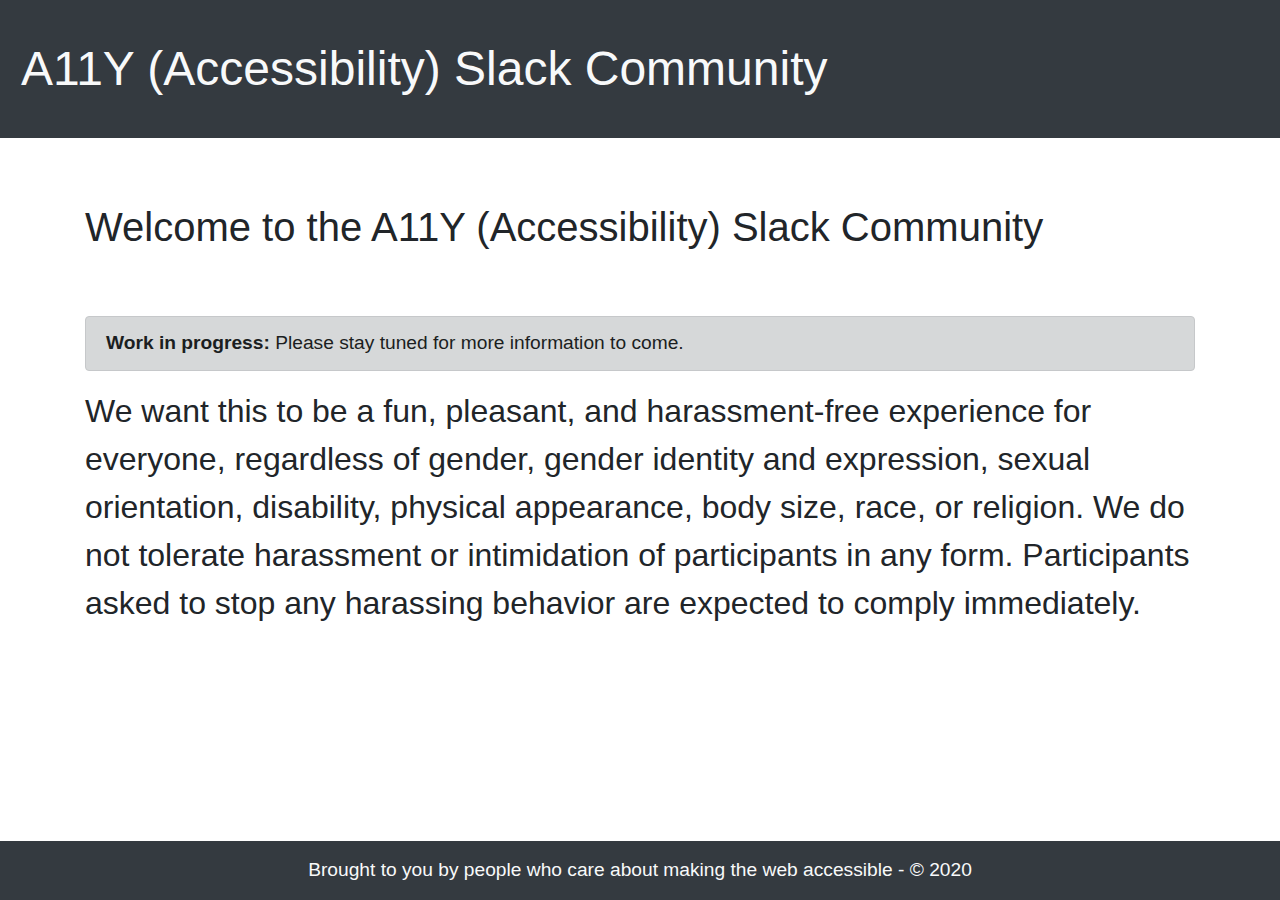
==== index.html @ 91e29935 "create landing page" ====
<!doctype html>
<html lang="en">
  <head>
	<title>A11Y (Accessibility) Slack Community | Welcome page</title>
	<!-- Required meta tags -->
	<meta charset="utf-8">
	<meta name="viewport" content="width=device-width, initial-scale=1, shrink-to-fit=no">

	<!-- Bootstrap CSS -->
	<link rel="stylesheet" href="https://stackpath.bootstrapcdn.com/bootstrap/4.3.1/css/bootstrap.min.css" integrity="sha384-ggOyR0iXCbMQv3Xipma34MD+dH/1fQ784/j6cY/iJTQUOhcWr7x9JvoRxT2MZw1T" crossorigin="anonymous">

	<!-- Custom styles -->
	<link rel="stylesheet" href="./css/style.css">
  </head>
  <body>

	<header class="navbar navbar-expand-lg navbar-dark bg-dark text-light">
		<span class="align-middle">A11Y (Accessibility) Slack Community</span>
	</header>

	<main class="container">
		<h1>Welcome to the A11Y (Accessibility) Slack Community</h1>

		<div class="alert alert-dark" role="alert">
			<p><strong>Work in progress: </strong> Please stay tuned for more information to come.</p>
		</div>

		<p>We want this to be a fun, pleasant, and harassment-free experience for everyone, regardless of gender, gender identity and expression, sexual orientation, disability, physical appearance, body size, race, or religion. We do not tolerate harassment or intimidation of participants in any form. Participants asked to stop any harassing behavior are expected to comply immediately.</p>

	</main>

	<footer class="container-fluid fixed-bottom text-center bg-dark text-light">
		<p>Brought to you by people who care about making the web accessible - &copy; 2020</p>
	</footer>
	  
	<!-- Optional JavaScript -->
	<!-- jQuery first, then Popper.js, then Bootstrap JS -->
	<script src="https://code.jquery.com/jquery-3.3.1.slim.min.js" integrity="sha384-q8i/X+965DzO0rT7abK41JStQIAqVgRVzpbzo5smXKp4YfRvH+8abtTE1Pi6jizo" crossorigin="anonymous"></script>
	<script src="https://cdnjs.cloudflare.com/ajax/libs/popper.js/1.14.7/umd/popper.min.js" integrity="sha384-UO2eT0CpHqdSJQ6hJty5KVphtPhzWj9WO1clHTMGa3JDZwrnQq4sF86dIHNDz0W1" crossorigin="anonymous"></script>
	<script src="https://stackpath.bootstrapcdn.com/bootstrap/4.3.1/js/bootstrap.min.js" integrity="sha384-JjSmVgyd0p3pXB1rRibZUAYoIIy6OrQ6VrjIEaFf/nJGzIxFDsf4x0xIM+B07jRM" crossorigin="anonymous"></script>
  </body>
</html>
---- css/style.css ----
body {
	font-size: 2em;
}

header span {
	padding: 25px 5px;
	font-size: 1.5em;
}

main {

	margin-top: 65px;

}

main h1 {
	margin-bottom: 65px;
}

footer {
	padding-top: 15px;
	padding-bottom: 15px;
}

footer p, .alert p {
	margin: 0;
	padding: 0;
	font-size: .6em;
}
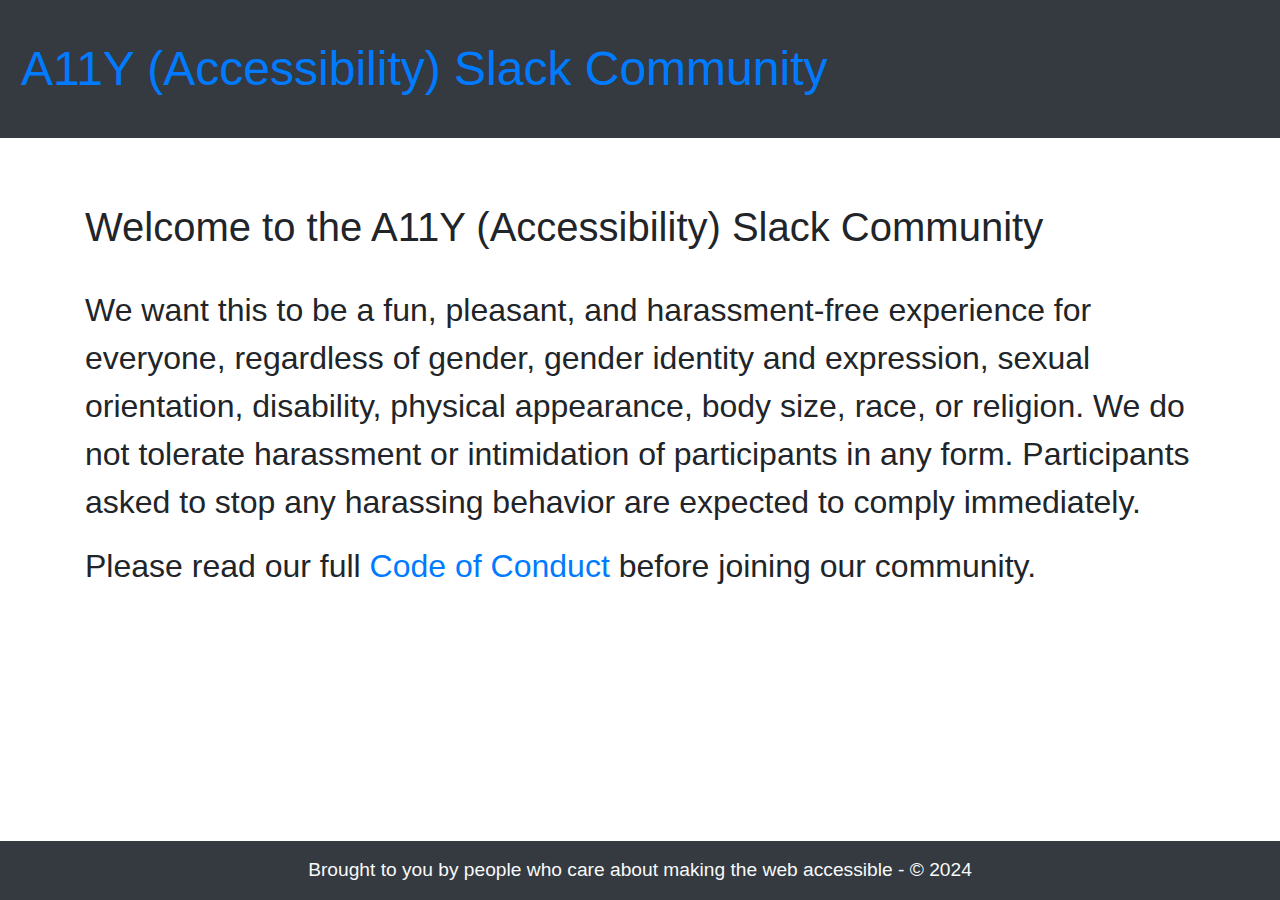
==== commit 5cf98b44: "Content updates and housekeeping" ====
--- a/index.html
+++ b/index.html
@@ -15,22 +15,20 @@
   <body>
 
 	<header class="navbar navbar-expand-lg navbar-dark bg-dark text-light">
-		<span class="align-middle">A11Y (Accessibility) Slack Community</span>
+		<span class="align-middle"><a href="./">A11Y (Accessibility) Slack Community</a></span>
 	</header>
 
 	<main class="container">
 		<h1>Welcome to the A11Y (Accessibility) Slack Community</h1>
 
-		<div class="alert alert-dark" role="alert">
-			<p><strong>Work in progress: </strong> Please stay tuned for more information to come.</p>
-		</div>
+		<p>We want this to be a fun, pleasant, and harassment-free experience for everyone, regardless of gender, gender identity and expression, sexual orientation, disability, physical appearance, body size, race, or religion. We do not tolerate harassment or intimidation of participants in any form. Participants asked to stop any harassing behavior are expected to comply immediately.</p>
 
-		<p>We want this to be a fun, pleasant, and harassment-free experience for everyone, regardless of gender, gender identity and expression, sexual orientation, disability, physical appearance, body size, race, or religion. We do not tolerate harassment or intimidation of participants in any form. Participants asked to stop any harassing behavior are expected to comply immediately.</p>
+		<p>Please read our full <a href="./code-of-conduct.html">Code of Conduct</a> before joining our community.</p>
 
 	</main>
 
 	<footer class="container-fluid fixed-bottom text-center bg-dark text-light">
-		<p>Brought to you by people who care about making the web accessible - &copy; 2020</p>
+		<p>Brought to you by people who care about making the web accessible - &copy; 2024</p>
 	</footer>
 	  
 	<!-- Optional JavaScript -->
--- a/css/style.css
+++ b/css/style.css
@@ -10,11 +10,16 @@
 main {
 
 	margin-top: 65px;
-
 }
 
 main h1 {
-	margin-bottom: 65px;
+	margin-bottom: 35px;
+}
+
+main h2 {
+	font-size: 2em;
+	margin-top: 65px;
+	margin-bottom: 35px;
 }
 
 footer {
